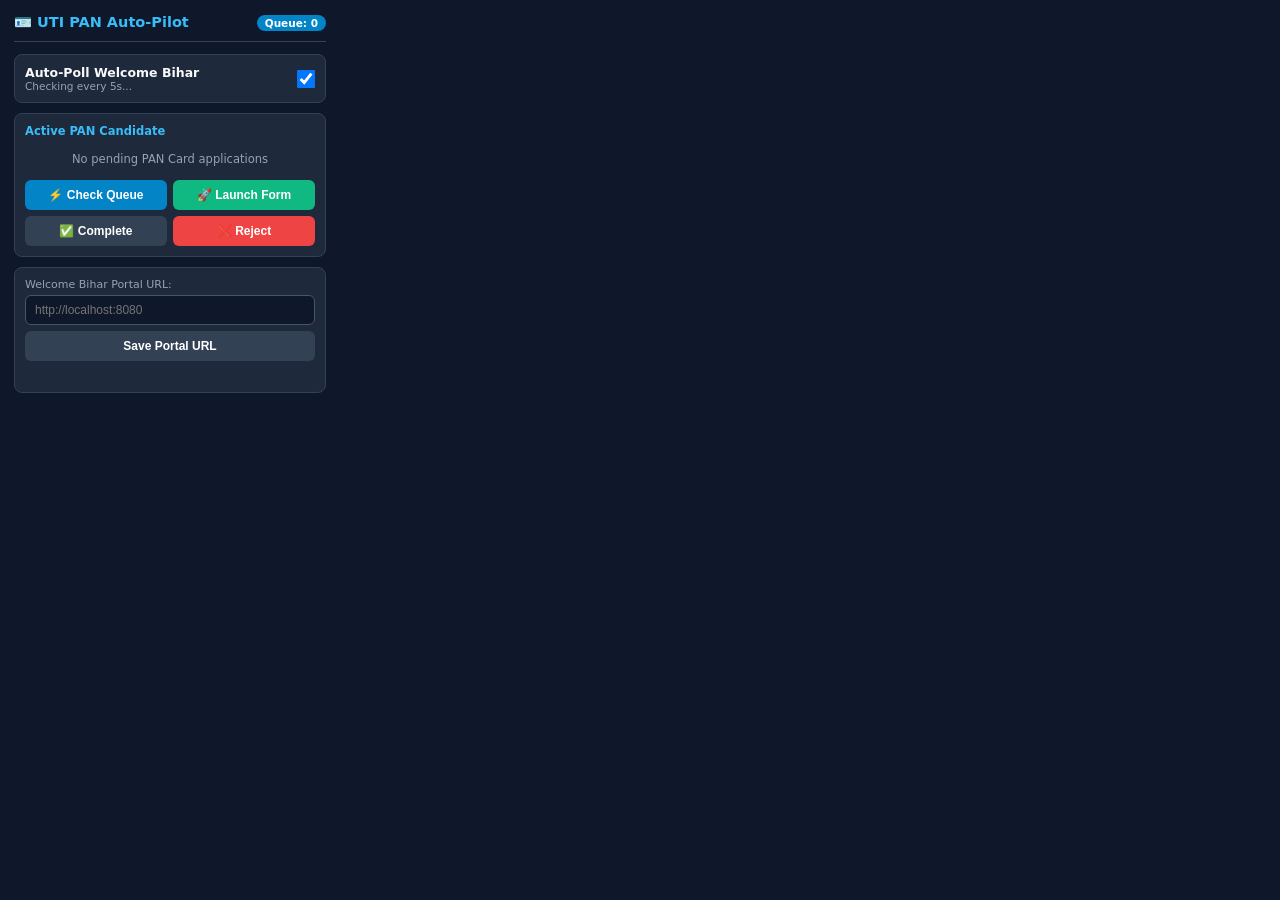
==== extension/uti-pan-auto-pilot/popup.html @ 98a4dcbe "feat: add UTI PAN Auto-Pilot extension API endpoints (/api/pan-card/queue, complete, reject) and bun" ====
<!DOCTYPE html>
<html lang="en">
<head>
  <meta charset="UTF-8">
  <title>Welcome Bihar - UTI PAN Auto-Pilot</title>
  <style>
    * { box-sizing: border-box; margin: 0; padding: 0; }
    body {
      width: 340px;
      padding: 14px;
      font-family: 'Segoe UI', system-ui, sans-serif;
      background: #0f172a;
      color: #f8fafc;
    }
    .header {
      display: flex;
      justify-content: space-between;
      align-items: center;
      border-bottom: 1px solid #334155;
      padding-bottom: 10px;
      margin-bottom: 12px;
    }
    .header h2 { font-size: 14.5px; color: #38bdf8; }
    .badge {
      background: #0284c7;
      color: #fff;
      font-size: 10.5px;
      font-weight: 700;
      padding: 2px 8px;
      border-radius: 12px;
    }
    .card {
      background: #1e293b;
      border: 1px solid #334155;
      border-radius: 8px;
      padding: 10px;
      margin-bottom: 10px;
    }
    .row-between {
      display: flex;
      justify-content: space-between;
      align-items: center;
    }
    label {
      display: block;
      font-size: 11px;
      color: #94a3b8;
      margin-bottom: 4px;
    }
    input[type="text"] {
      width: 100%;
      padding: 7px 9px;
      background: #0f172a;
      border: 1px solid #475569;
      border-radius: 6px;
      color: #f8fafc;
      font-size: 12px;
      outline: none;
    }
    input[type="text"]:focus { border-color: #38bdf8; }
    .btn {
      width: 100%;
      padding: 8px 10px;
      border: none;
      border-radius: 6px;
      font-size: 12px;
      font-weight: 600;
      color: #fff;
      cursor: pointer;
      margin-top: 6px;
    }
    .btn-blue { background: #0284c7; }
    .btn-green { background: #10b981; }
    .btn-red { background: #ef4444; }
    .btn-slate { background: #334155; }
    .btn-row { display: flex; gap: 6px; margin-top: 6px; }
    .btn-row .btn { margin-top: 0; }
    .cand-line {
      font-size: 11.5px;
      color: #cbd5e1;
      margin-bottom: 3px;
      display: flex;
      justify-content: space-between;
      gap: 8px;
    }
    .cand-line strong { color: #f8fafc; text-align: right; }
    .status {
      font-size: 11px;
      text-align: center;
      margin-top: 6px;
      min-height: 15px;
      color: #34d399;
    }
  </style>
</head>
<body>
  <div class="header">
    <h2>🪪 UTI PAN Auto-Pilot</h2>
    <span id="queueCountBadge" class="badge">Queue: 0</span>
  </div>

  <div class="card">
    <div class="row-between">
      <div>
        <div style="font-size:12.5px;font-weight:600;">Auto-Poll Welcome Bihar</div>
        <div id="pollStatusText" style="font-size:10.5px;color:#94a3b8;">Checking every 5s...</div>
      </div>
      <input type="checkbox" id="autoPollToggle" checked style="width:18px;height:18px;cursor:pointer;">
    </div>
  </div>

  <div class="card">
    <div style="font-size:11.5px;font-weight:700;color:#38bdf8;margin-bottom:6px;">Active PAN Candidate</div>
    <div id="candEmpty" style="font-size:11.5px;color:#94a3b8;text-align:center;padding:8px 0;">
      No pending PAN Card applications
    </div>
    <div id="candDetails" style="display:none;">
      <div class="cand-line"><span>Ref:</span><strong id="cRef">-</strong></div>
      <div class="cand-line"><span>Name:</span><strong id="cName">-</strong></div>
      <div class="cand-line"><span>Gender / DOB:</span><strong id="cGenDob">-</strong></div>
      <div class="cand-line"><span>Father:</span><strong id="cFather">-</strong></div>
      <div class="cand-line"><span>Aadhaar:</span><strong id="cAadhaar">-</strong></div>
      <div class="cand-line"><span>Mobile:</span><strong id="cMobile">-</strong></div>
    </div>
    <div class="btn-row">
      <button type="button" id="btnCheckNow" class="btn btn-blue">⚡ Check Queue</button>
      <button type="button" id="btnOpenUti" class="btn btn-green">🚀 Launch Form</button>
    </div>
    <div class="btn-row">
      <button type="button" id="btnMarkComplete" class="btn btn-slate">✅ Complete</button>
      <button type="button" id="btnMarkReject" class="btn btn-red">❌ Reject</button>
    </div>
  </div>

  <div class="card" style="margin-bottom:0;">
    <label for="portalUrlInput">Welcome Bihar Portal URL:</label>
    <input type="text" id="portalUrlInput" placeholder="http://localhost:8080">
    <button type="button" id="btnSavePortal" class="btn btn-slate">Save Portal URL</button>
    <div id="statusMsg" class="status"></div>
  </div>

  <script src="popup.js"></script>
</body>
</html>
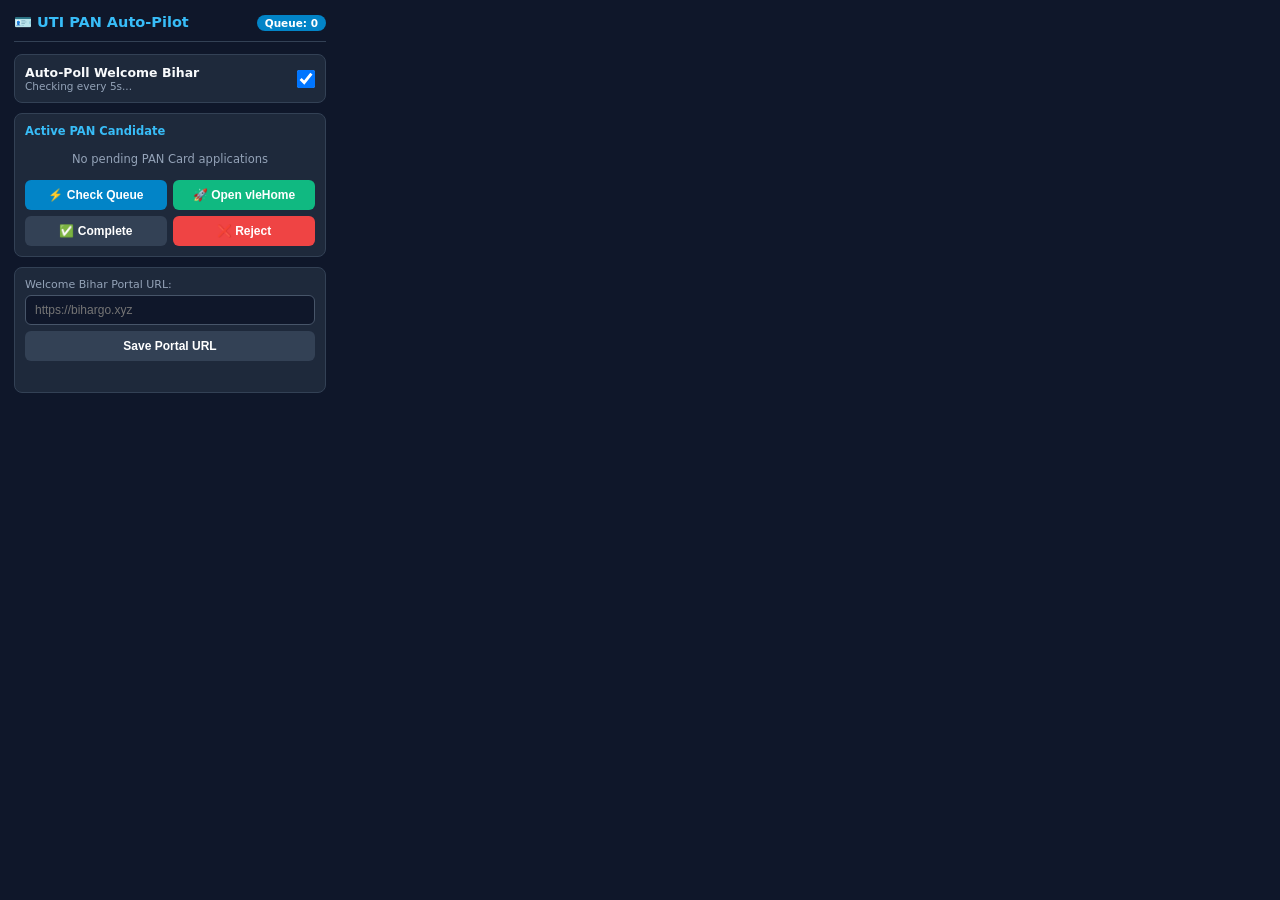
==== commit 96df04fa: "fix(extension): lock down to ONLY vleHome.action, remove all other URLs and auto-clean error tabs" ====
--- a/extension/uti-pan-auto-pilot/popup.html
+++ b/extension/uti-pan-auto-pilot/popup.html
@@ -124,7 +124,7 @@
     </div>
     <div class="btn-row">
       <button type="button" id="btnCheckNow" class="btn btn-blue">⚡ Check Queue</button>
-      <button type="button" id="btnOpenUti" class="btn btn-green">🚀 Launch Form</button>
+      <button type="button" id="btnOpenUti" class="btn btn-green">🚀 Open vleHome</button>
     </div>
     <div class="btn-row">
       <button type="button" id="btnMarkComplete" class="btn btn-slate">✅ Complete</button>
@@ -134,7 +134,7 @@
 
   <div class="card" style="margin-bottom:0;">
     <label for="portalUrlInput">Welcome Bihar Portal URL:</label>
-    <input type="text" id="portalUrlInput" placeholder="http://localhost:8080">
+    <input type="text" id="portalUrlInput" placeholder="https://bihargo.xyz">
     <button type="button" id="btnSavePortal" class="btn btn-slate">Save Portal URL</button>
     <div id="statusMsg" class="status"></div>
   </div>
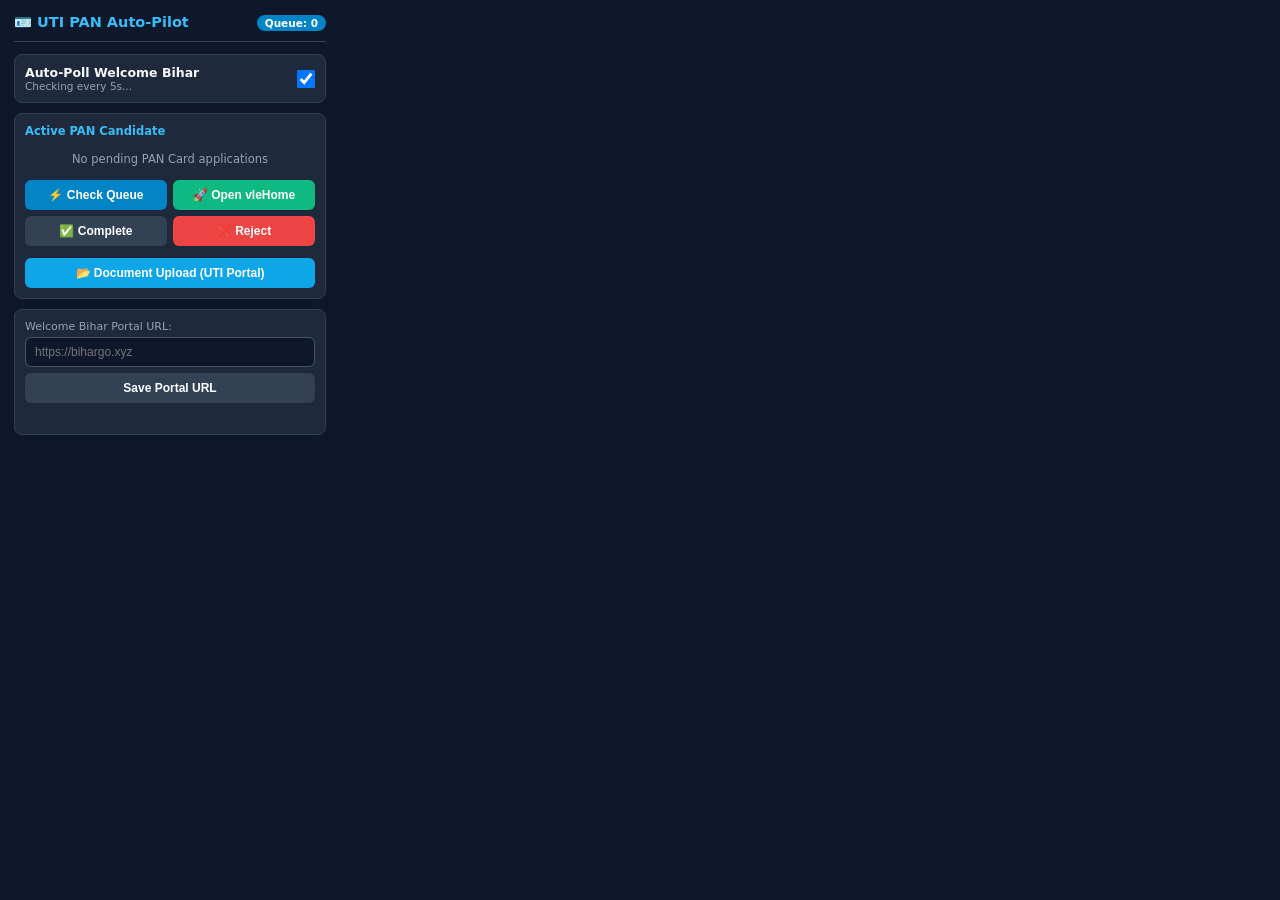
==== commit 4a023f9a: "feat(extension): add row-level and floating document upload buttons with BiharGo history lookup" ====
--- a/extension/uti-pan-auto-pilot/popup.html
+++ b/extension/uti-pan-auto-pilot/popup.html
@@ -130,6 +130,9 @@
       <button type="button" id="btnMarkComplete" class="btn btn-slate">✅ Complete</button>
       <button type="button" id="btnMarkReject" class="btn btn-red">❌ Reject</button>
     </div>
+    <div style="margin-top:6px;">
+      <button type="button" id="btnOpenDocUpload" class="btn" style="background:#0ea5e9;font-weight:700;">📂 Document Upload (UTI Portal)</button>
+    </div>
   </div>
 
   <div class="card" style="margin-bottom:0;">
